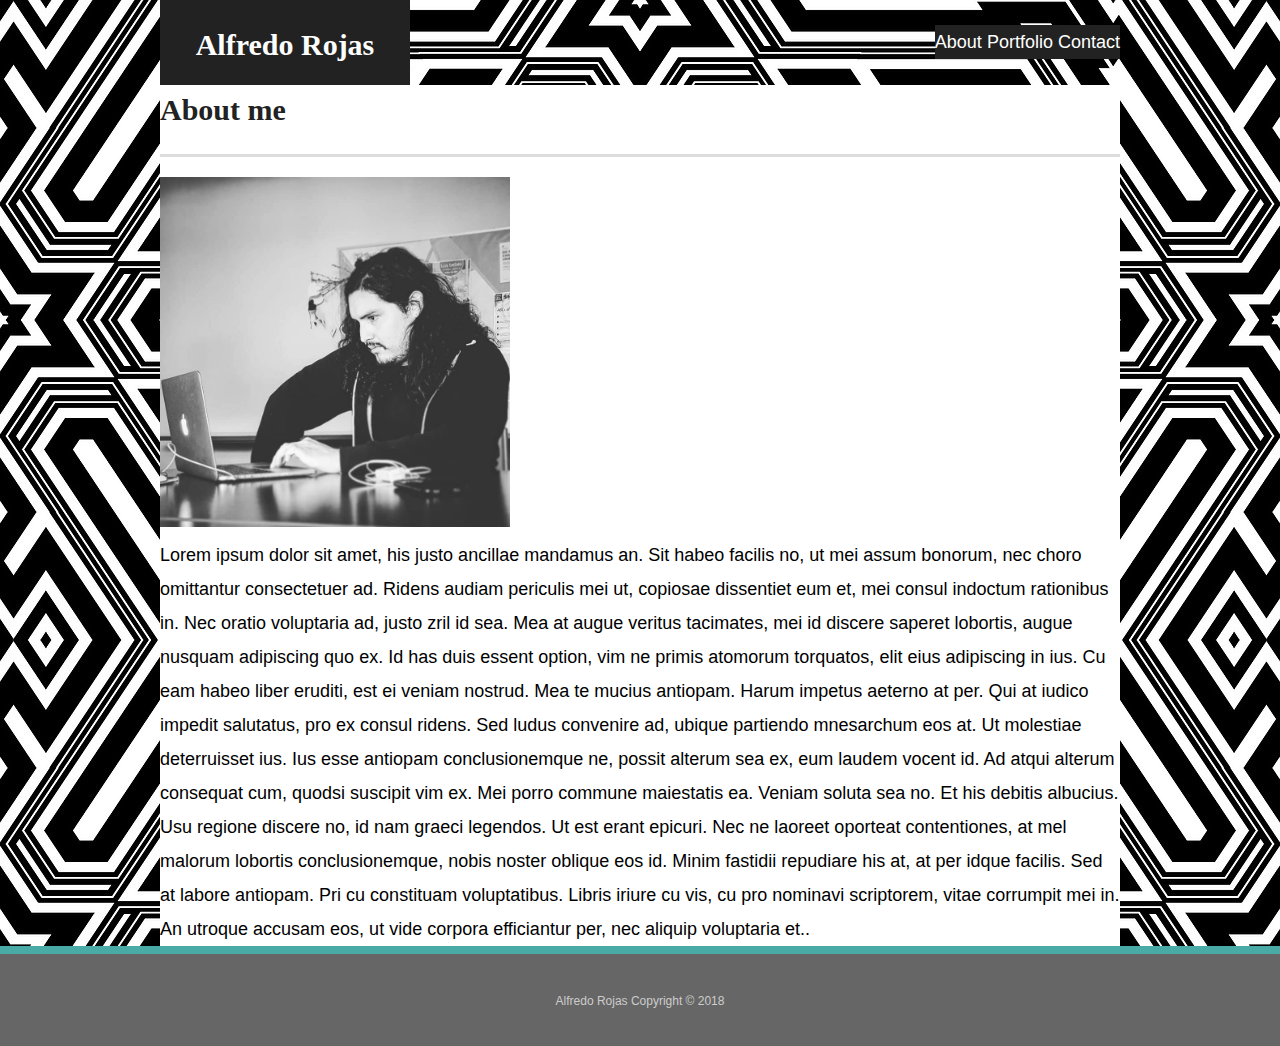
==== index.html @ 0c888eff "final" ====
<!DOCTYPE html>
<html lang="en-us">

<head>
  <meta charset="UTF-8">
  <title>Alfredo Rojas's Portfolio</title>
  <link rel="stylesheet" href="./assets/css/reset.css">
  <link rel="stylesheet" type="text/css" href="./assets/css/style.css">
  <a href="../portfolio.html"></a>
  <a href="../contact.html"></a>
</head>

<body>

  <header id="top_header">
    <div class="container">
      <a href="index.html" id="logo">Alfredo Rojas</a>
        <nav>
            <a href="index.html">About</a>
            <a href="portfolio.html">Portfolio</a>
            <a href="contact.html">Contact</a>
        </nav>
    </div>
  </header>

  <div id= "main-container" class="container">
    <section id="main-bio">
      <h1>About me</h1>

      <img src="./assets/images/alfredo_face.jpg" class= "image" alt= "Alfredo" style="height: 350px; width:350px;">

      <p id="bio"> Lorem ipsum dolor sit amet, his justo ancillae mandamus an. Sit habeo facilis no, ut mei assum bonorum, nec choro omittantur consectetuer ad. Ridens audiam periculis mei ut, copiosae dissentiet eum et, mei consul indoctum rationibus in. Nec oratio voluptaria ad, justo zril id sea. Mea at augue veritus tacimates, mei id discere saperet lobortis, augue nusquam adipiscing quo ex.

        Id has duis essent option, vim ne primis atomorum torquatos, elit eius adipiscing in ius. Cu eam habeo liber eruditi, est ei veniam nostrud. Mea te mucius antiopam. Harum impetus aeterno at per. Qui at iudico impedit salutatus, pro ex consul ridens.
        
        Sed ludus convenire ad, ubique partiendo mnesarchum eos at. Ut molestiae deterruisset ius. Ius esse antiopam conclusionemque ne, possit alterum sea ex, eum laudem vocent id. Ad atqui alterum consequat cum, quodsi suscipit vim ex. Mei porro commune maiestatis ea.
        
        Veniam soluta sea no. Et his debitis albucius. Usu regione discere no, id nam graeci legendos. Ut est erant epicuri. Nec ne laoreet oporteat contentiones, at mel malorum lobortis conclusionemque, nobis noster oblique eos id.
        
        Minim fastidii repudiare his at, at per idque facilis. Sed at labore antiopam. Pri cu constituam voluptatibus. Libris iriure cu vis, cu pro nominavi scriptorem, vitae corrumpit mei in. An utroque accusam eos, ut vide corpora efficiantur per, nec aliquip voluptaria et..</p>
      
    </section>

</div>

  <footer>
      <p>Alfredo Rojas Copyright &copy; 2018</p>
     </div>
  </footer>
</body>

</html>
---- assets/css/style.css ----
@import url("reset.css");

body {
  font-family: Arial, "Helvetica Neue", Helvetica, sans-serif;

  /* Typography */
  font-size: 18px;
  line-height: 34px;
  color: #777;

  /* Visual */
  background: url("../images/grid.jpg");
}

* {
  /* Box-model */
  box-sizing: border-box;

  /* Positioning */
  margin: 0;
}

html,
body {
  height: 100%;
}

/* general */

.wrapper {
  height: auto !important;
  height: 100%;

  /* Box-model */
  min-height: 100%;

  /* Positioning */
  margin: 0 auto -100px;
}

.container {
  background-color: #ffffff;
    border-style: solid;
    border-color: #dddddd;
    width: 100%;
    max-width: 960px;
    margin: 0 auto;
    clear: both;
    font-size: 18px;
    color: black;
}

h1,
h2,
h3,
p {
  margin-bottom: 20px;
}

p:last-child {
  margin-bottom: 0;
}

h1,
h2,
h3 {
  /* Typography */
  font-family: Georgia, Times, "Times New Roman", serif;
  font-weight: 700;
  color: #222222;
}

h1 {
  /* Box-model */
  padding-bottom: 20px;

  /* Typography */
  font-size: 30px;
  line-height: 49px;

  /* Visual */
  border-bottom: 3px solid #ddd;
}

h2,
h3 {
  font-size: 22px;
}

/* header */

#masthead {
  position: fixed;
  z-index: 99;

  /* Box-model */
  width: 100%;

  /* Positioning */
  margin: 0 0 30px;
  overflow: auto;

  /* Typography */
  color: #fff;
  background: #fff;

  /* Visual */
  border-bottom: 2px solid #ccc;
}

#logo {
  /* float: left;

  
  width: 250px;
  height: 90px;

  
  font-family: Georgia, Times, "Times New Roman", serif;
  font-size: 30px;
  font-weight: 700;
  line-height: 90px;
  color: #fff;
  text-align: center;
  text-decoration: none;

  background: #666; */


  float: left;
  width: 250px;
  height: 85px;
  background: #222222;
  font-family: Georgia, Times, "Times New Roman", serif;
  color: #ffffff;
  text-align: center;
  text-decoration: none;
  font-size: 30px;
  font-weight: 700;
  line-height: 90px;
}

nav {
  /* Box-model */
  float: right;
  background: #222222;

  /* Positioning */
  margin-top: 25px;
}

nav li {
  display: inline-block;

  /* Box-model */
  padding-left: 15px;

  /* Positioning */
  margin-left: 15px;

  /* Typography */
  line-height: 18px;

  /* Visual */
  border-left: 1px solid #efefef;
}

nav a {
  /* Typography */
  /* color: #999; */
  color: #ffffff;
  text-decoration: none;
}

nav a:hover {
  color: #666;
}

nav li:first-child {
  /* Box-model */
  padding-left: 0;

  /* Positioning */
  margin-left: 0;

  /* Visual */
  border-left: 0 none;
}

/* footer */

footer,
.push {
  height: 100px;
}

footer {
  /* Box-model */
  padding: 30px 0;

  /* Positioning */
  clear: both;
  font-size: 12px;

  /* Typography */
  color: #ccc;
  text-align: center;

  /* Visual */
  background: #666;
  border-top: 8px solid #4aaaa5;
}

/* sidebar */

.sidebar {
  float: right;
  width: 100%;
  max-width: 270px;

  /* Box-model */
  padding: 30px;

  /* Positioning */
  margin-bottom: 20px;
  background: #fff;

  /* Visual */
  border: 1px solid #ddd;
}

h3,
.sidebar h2 {
  /* Box-model */
  padding-bottom: 20px;

  /* Positioning */
  margin-bottom: 15px;

  /* Typography */
  line-height: 22px;

  /* Visual */
  border-bottom: 2px solid #eee;
}

.sidebar li {
  /* Box-model */
  float: left;
  width: 62px;
  height: 62px;

  /* Positioning */
  margin-top: 8px;
  margin-right: 10px;
}

.sidebar img {
  max-width: 100%;
}

.sidebar li:last-child {
  margin-right: 0;
}

/* main */

main {
  padding-top: 130px;
}

.main-section {
  float: left;
  width: 100%;
  max-width: 650px;

  /* Box-model */
  padding: 30px;

  /* Positioning */
  margin: 0 0 40px;
  background: #fff;

  /* Visual */
  border: 1px solid #ddd;
}

/* portfolio page */

.work {
  /* Positioning */
  position: relative;
  float: left;

  /* Box-model */
  width: 274px;
  margin: 20px 0 25px;
  overflow: auto;
}

.work:nth-child(even) {
  margin-right: 40px;
}

.work img {
  /* Box-model */
  width: 100%;

  /* Visual */
  border: 0 none;

  /* Misc */
  opacity: 0.8;
}

.work h3 {
  /* Positioning */
  position: absolute;
  bottom: 20px;
  width: 100%;

  /* Box-model */
  padding: 15px;
  margin-bottom: 0;
  font-weight: 300;
  line-height: 30px;

  /* Typography */

  color: #fff;
  text-align: center;
  background: #4aaaa5;

  /* Visual */
  border-bottom: 0;
}

.auth-image {
  float: left;

  /* Box-model */
  width: 200px;
  height: auto;
  margin-top: 10px;

  /* Positioning */
  margin-right: 25px;
}

/* contact page */

#contact-form ul {
  margin-bottom: 20px;
}

#contact-form li {
  margin-bottom: 10px;
}

label,
input[type=text],
input[type=email],
textarea {
  /* Box-model */
  display: block;
  width: 100%;
}

input[type=text],
input[type=email],
textarea {
  /* Box-model */
  height: 35px;
  padding: 0 10px;

  /* Typography */
  font-size: 14px;

  /* Visual */
  border: 1px solid #ddd;
}

textarea {
  height: 200px;
}

input[type=submit] {
  /* Box-model */
  padding: 10px 30px;
  font-size: 18px;

  /* Typography */
  color: #fff;

  /* Misc */
  cursor: pointer;
  background: #4aaaa5;

  /* Visual */
  border: 0 none;

}

@media only screen and (max-width:980px) {
  nav {
    margin-right: 5px;
  }
}


@media only screen and (max-width: 768px) {
  .main-section,
  .sidebar {
    max-width: 100%;
  }

  main {
    overflow: auto;
  }

  .work {
    /* Box-model */
    width: 47%;

    /* Positioning */
    margin-bottom: 10px;
  }

  .work:nth-child(even) {
    margin-right: 0;
  }

  .work:nth-child(odd) {
    float: right;
  }

  .auth-image {
    width: 50%;
  }

  .sidebar {
    margin-bottom: 40px;
  }
}

@media only screen and (max-width: 640px){
  #masthead {
    /* Positioning */
    position: static;
    margin-bottom: 20px;
  }

  header .container {
    padding: 0;
  }

  main.container {
    padding-top: 0;
  }

  #logo,
  .work,
  .auth-image {
    width: 100%;
  }

  nav {
    /* Box-model */
    width: 100%;

    /* Positioning */
    margin: 15px 0;

    /* Typography */
    text-align: center;
  }

  nav a {
    /* Box-model */
    width: 30%;
    padding-left: 0;

    /* Positioning */
    margin-left: 0;
  }
}
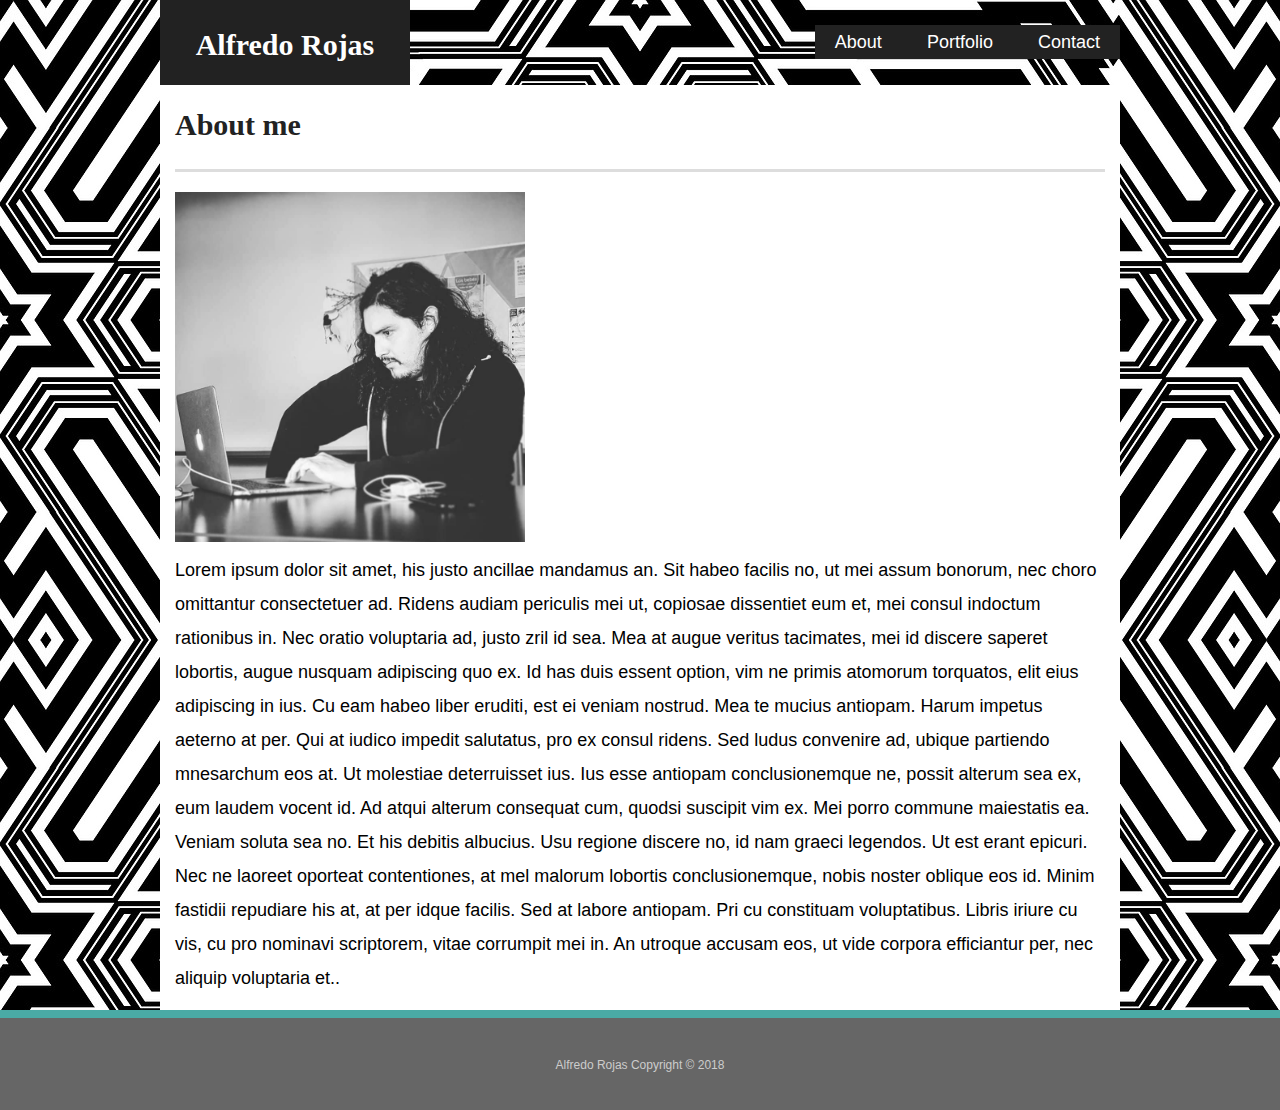
==== commit 3fdbe889: "crystal game" ====
--- a/index.html
+++ b/index.html
@@ -24,12 +24,12 @@
   </header>
 
   <div id= "main-container" class="container">
-    <section id="main-bio">
-      <h1>About me</h1>
+      <section id="main-bio">
+          <h1>About me</h1>
 
       <img src="./assets/images/alfredo_face.jpg" class= "image" alt= "Alfredo" style="height: 350px; width:350px;">
-
-      <p id="bio"> Lorem ipsum dolor sit amet, his justo ancillae mandamus an. Sit habeo facilis no, ut mei assum bonorum, nec choro omittantur consectetuer ad. Ridens audiam periculis mei ut, copiosae dissentiet eum et, mei consul indoctum rationibus in. Nec oratio voluptaria ad, justo zril id sea. Mea at augue veritus tacimates, mei id discere saperet lobortis, augue nusquam adipiscing quo ex.
+  
+       <p id="bio"> Lorem ipsum dolor sit amet, his justo ancillae mandamus an. Sit habeo facilis no, ut mei assum bonorum, nec choro omittantur consectetuer ad. Ridens audiam periculis mei ut, copiosae dissentiet eum et, mei consul indoctum rationibus in. Nec oratio voluptaria ad, justo zril id sea. Mea at augue veritus tacimates, mei id discere saperet lobortis, augue nusquam adipiscing quo ex.
 
         Id has duis essent option, vim ne primis atomorum torquatos, elit eius adipiscing in ius. Cu eam habeo liber eruditi, est ei veniam nostrud. Mea te mucius antiopam. Harum impetus aeterno at per. Qui at iudico impedit salutatus, pro ex consul ridens.
         
@@ -40,13 +40,13 @@
         Minim fastidii repudiare his at, at per idque facilis. Sed at labore antiopam. Pri cu constituam voluptatibus. Libris iriure cu vis, cu pro nominavi scriptorem, vitae corrumpit mei in. An utroque accusam eos, ut vide corpora efficiantur per, nec aliquip voluptaria et..</p>
       
     </section>
-
 </div>
 
   <footer>
       <p>Alfredo Rojas Copyright &copy; 2018</p>
      </div>
-  </footer>
+    </footer>
+  
 </body>
 
 </html>--- a/assets/css/style.css
+++ b/assets/css/style.css
@@ -38,6 +38,9 @@
   margin: 0 auto -100px;
 }
 
+#main-container{
+  padding: 15px;
+}
 .container {
   background-color: #ffffff;
     border-style: solid;
@@ -48,6 +51,7 @@
     clear: both;
     font-size: 18px;
     color: black;
+
 }
 
 h1,
@@ -170,6 +174,8 @@
   /* color: #999; */
   color: #ffffff;
   text-decoration: none;
+  padding-right: 20px;
+  padding-left: 20px;
 }
 
 nav a:hover {
